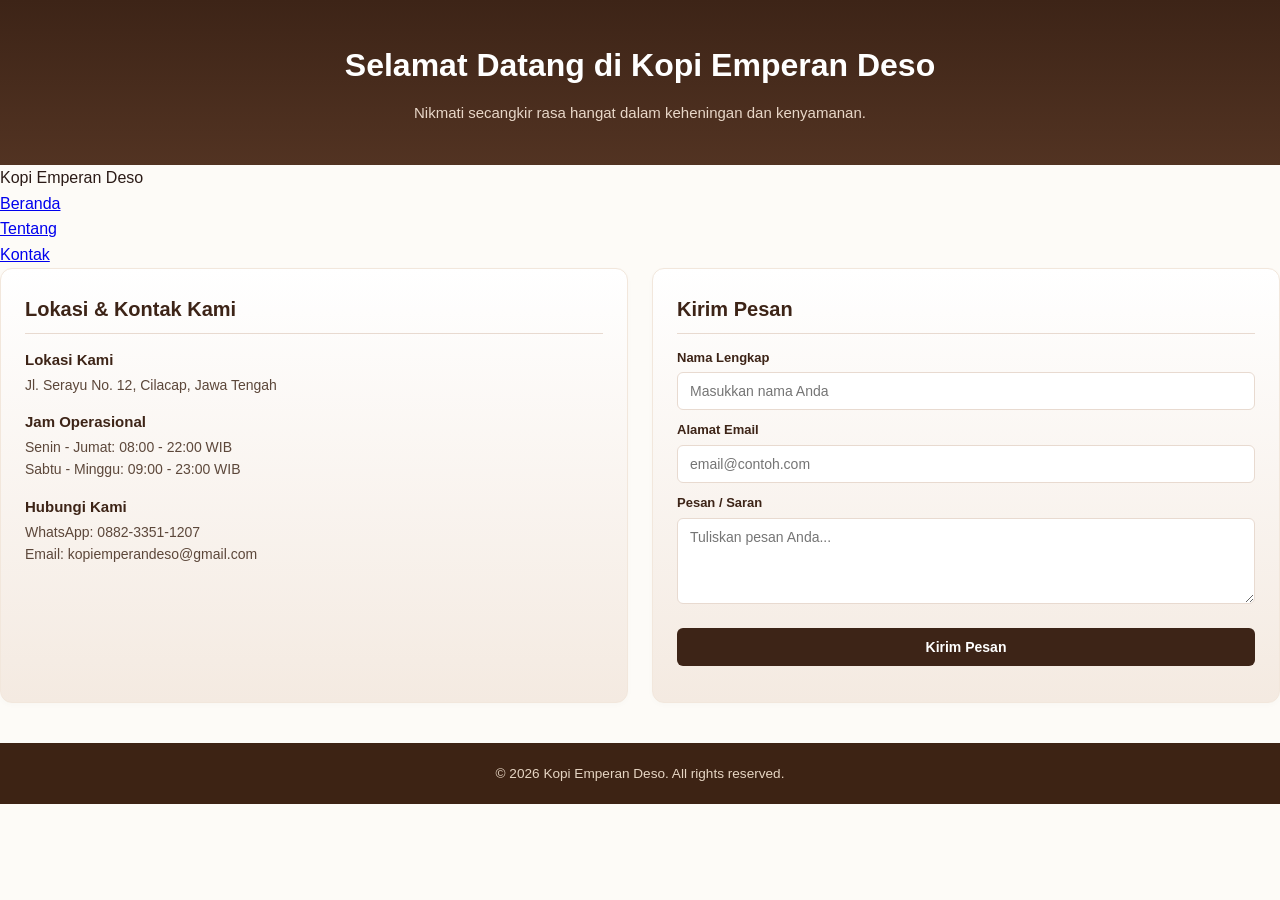
==== kontak.html @ 5b013492 "tambah halaman kontak" ====
<!DOCTYPE html>
<html lang="id">
<head>
  <meta charset="UTF-8" />
  <meta name="viewport" content="width=device-width, initial-scale=1.0" />
  <title>Kontak | Kopi Emperan Deso</title>
  <link rel="stylesheet" href="style.css" />
</head>
<body>
  
  <header class="hero-banner">
    <div class="hero-content">
      <h1>Selamat Datang di Kopi Emperan Deso</h1>
      <p>Nikmati secangkir rasa hangat dalam keheningan dan kenyamanan.</p>
    </div>
  </header>

  <nav class="navbar">
    <div class="logo">Kopi Emperan Deso</div>
    <ul class="menu">
      <li><a href="index.html">Beranda</a></li>
      <li><a href="tentang.html">Tentang</a></li>
      <li><a href="kontak.html" class="active">Kontak</a></li>
    </ul>
  </nav>

  <main>
    <div class="grid-card">
      <!-- Informasi Kontak -->
      <section class="card">
        <h3>Lokasi & Kontak Kami</h3>
        <div class="card-content">
          <div class="item-info">
            <strong>Lokasi Kami</strong>
            <p>Jl. Serayu No. 12, Cilacap, Jawa Tengah</p>
          </div>
          <div class="item-info">
            <strong>Jam Operasional</strong>
            <p>Senin - Jumat: 08:00 - 22:00 WIB<br>Sabtu - Minggu: 09:00 - 23:00 WIB</p>
          </div>
          <div class="item-info">
            <strong>Hubungi Kami</strong>
            <p>WhatsApp: 0882-3351-1207<br>Email: kopiemperandeso@gmail.com</p>
          </div>
        </div>
      </section>

      <section class="card form-kontak">
        <h3>Kirim Pesan</h3>
        <form id="form-pesan">
          <label for="nama">Nama Lengkap</label>
          <input type="text" id="nama" placeholder="Masukkan nama Anda" />

          <label for="email">Alamat Email</label>
          <input type="email" id="email" placeholder="email@contoh.com" />

          <label for="pesan">Pesan / Saran</label>
          <textarea id="pesan" rows="4" placeholder="Tuliskan pesan Anda..."></textarea>

          <button type="button" id="tombol-kirim">Kirim Pesan</button>
        </form>
        <p id="status-form"></p>
      </section>
    </div>
  </main>

  <footer>
    <p>&copy; 2026 Kopi Emperan Deso. All rights reserved.</p>
  </footer>

  <script src="js/script.js"></script>
</body>
</html>
---- style.css ----
/* Tentang Ocid Yang Bikin*/
:root {
    --bg-cream-light: #FDFBF7;
    --bg-cream-soft: #F4EAE1;
    --accent-cream: #E6D5C3;
    --text-dark: #2B1B17;
    --brown-coffee: #6F4E37;   
    --brown-deep: #3D2314;
}

* {
    margin: 0;
    padding: 0;
    box-sizing: border-box;
    font-family: 'Segoe UI', Tahoma, Geneva, Verdana, sans-serif;
}

body {
    background-color: var(--bg-cream-light);
    color: var(--text-dark);
    line-height: 1.6;
}

.hero {
    background: linear-gradient(135deg, var(--brown-deep), var(--brown-coffee));
    color: var(--bg-cream-light);
    padding: 60px 20px;
    text-align: center;
    border-bottom: 5px solid var(--bg-cream-soft);
}

.hero h1 {
    font-size: 2.5rem;
    margin-bottom: 10px;
    letter-spacing: 1px;
}

.hero p {
    font-size: 1.1rem;
    color: var(--accent-cream);
}

.container {
    max-width: 900px;
    margin: 40px auto;
    padding: 0 20px;
    display: flex;
    flex-direction: column;
    gap: 25px;
}

.card {
    background: linear-gradient(180deg, #FFFFFF, var(--bg-cream-soft));
    border: 1px solid var(--accent-cream);
    padding: 25px;
    border-radius: 12px;
    box-shadow: 0 4px 10px rgba(61, 35, 20, 0.05);
}

.card h2 {
    color: var(--brown-deep);
    margin-bottom: 15px;
    font-size: 1.5rem;
    border-bottom: 2px solid var(--accent-cream);
    padding-bottom: 8px;
}

.grid {
    display: grid;
    grid-template-columns: repeat(auto-fit, minmax(280px, 1fr));
    gap: 20px;
}

.info-list {
    list-style: none;
}

.info-list li {
    padding: 6px 0;
}

.highlight {
    margin-top: 10px;
    font-size: 0.9rem;
    color: var(--brown-coffee);
    font-weight: 600;
}

.menu-grid {
    display: grid;
    grid-template-columns: repeat(auto-fit, minmax(220px, 1fr));
    gap: 15px;
}

.menu-item {
    background-color: var(--bg-cream-light);
    padding: 15px;
    border-radius: 8px;
    border-left: 4px solid var(--brown-coffee);
}

.menu-item h3 {
    color: var(--brown-coffee);
    font-size: 1.1rem;
    margin-bottom: 5px;
}

.menu-item p {
    font-size: 0.9rem;
    color: #555;
}

footer {
    text-align: center;
    padding: 20px;
    background-color: var(--brown-deep);
    color: var(--accent-cream);
    font-size: 0.85rem;
    margin-top: 40px;
}

/* Laptop / PC (Lebar di atas 1024px) */
@media (min-width: 1025px) {
    .container {
        max-width: 1000px;
    }
    .hero h1 {
        font-size: 2.8rem;
    }
    .card {
        padding: 30px;
    }
}

/* Tablet (Lebar antara 601px - 1024px) */
@media (max-width: 1024px) {
    .hero {
        padding: 50px 20px;
    }
    .hero h1 {
        font-size: 2.2rem;
    }
    .container {
        margin: 30px auto;
        padding: 0 20px;
    }
    .grid,
    .menu-grid {
        grid-template-columns: repeat(2, 1fr);
        gap: 15px;
    }
}

/* Android / Smartphone (Lebar maksimal 600px) */
@media (max-width: 600px) {
    .hero {
        padding: 35px 15px;
    }
    .hero h1 {
        font-size: 1.6rem;
    }
    .hero p {
        font-size: 0.95rem;
    }
    .container {
        margin: 20px auto;
        padding: 0 12px;
        gap: 18px;
    }
    .card {
        padding: 16px;
    }
    .card h2 {
        font-size: 1.25rem;
    }
    .grid, 
    .menu-grid {
        grid-template-columns: 1fr;
        gap: 12px;
    }
    .menu-item {
        padding: 12px;
    }
    footer {
        padding: 15px 10px;
        font-size: 0.8rem;
    }
}

/* fitur kontak sherly*/
.hero-banner {
  background: linear-gradient(180deg, #3d2417 0%, #523322 100%);
  color: #ffffff;
  text-align: center;
  padding: 40px 20px;
}

.hero-content h1 {
  font-size: 32px;
  margin: 0 0 10px 0;
  font-weight: 700;
}

.hero-content p {
  font-size: 15px;
  color: #e8d7c8;
  margin: 0;
}

.grid-card {
  display: grid;
  grid-template-columns: repeat(auto-fit, minmax(320px, 1fr));
  gap: 24px;
}

.card {
  background-color: #fdf8f3;
  border: 1px solid #f2e7dc;
  border-radius: 12px;
  padding: 24px;
  box-shadow: 0 2px 6px rgba(0, 0, 0, 0.02);
}

.card h3 {
  font-size: 20px;
  color: #3d2417;
  margin-top: 0;
  margin-bottom: 14px;
  padding-bottom: 8px;
  border-bottom: 1px solid #e8dad0;
}

.item-info {
  margin-bottom: 14px;
}

.item-info strong {
  display: block;
  color: #3d2417;
  font-size: 15px;
  margin-bottom: 2px;
}

.item-info p {
  margin: 0;
  color: #5c473a;
  font-size: 14px;
}

/* Form Kontak */
.form-kontak label {
  display: block;
  font-weight: 600;
  font-size: 13px;
  color: #3d2417;
  margin-top: 10px;
  margin-bottom: 4px;
}

.form-kontak input,
.form-kontak textarea {
  width: 100%;
  padding: 10px 12px;
  border: 1px solid #e8dad0;
  border-radius: 6px;
  background-color: #ffffff;
  font-family: inherit;
  font-size: 14px;
  color: #3d2417;
  box-sizing: border-box;
}

.form-kontak input:focus,
.form-kontak textarea:focus {
  outline: none;
  border-color: #3d2417;
}

#tombol-kirim {
  margin-top: 16px;
  width: 100%;
  padding: 11px;
  background-color: #3d2417;
  color: #ffffff;
  border: none;
  border-radius: 6px;
  font-size: 14px;
  font-weight: 600;
  cursor: pointer;
  transition: background-color 0.2s ease;
}

#tombol-kirim:hover {
  background-color: #523322;
}

#status-form {
  margin-top: 12px;
  font-size: 13px;
  font-weight: 600;
  text-align: center;
}
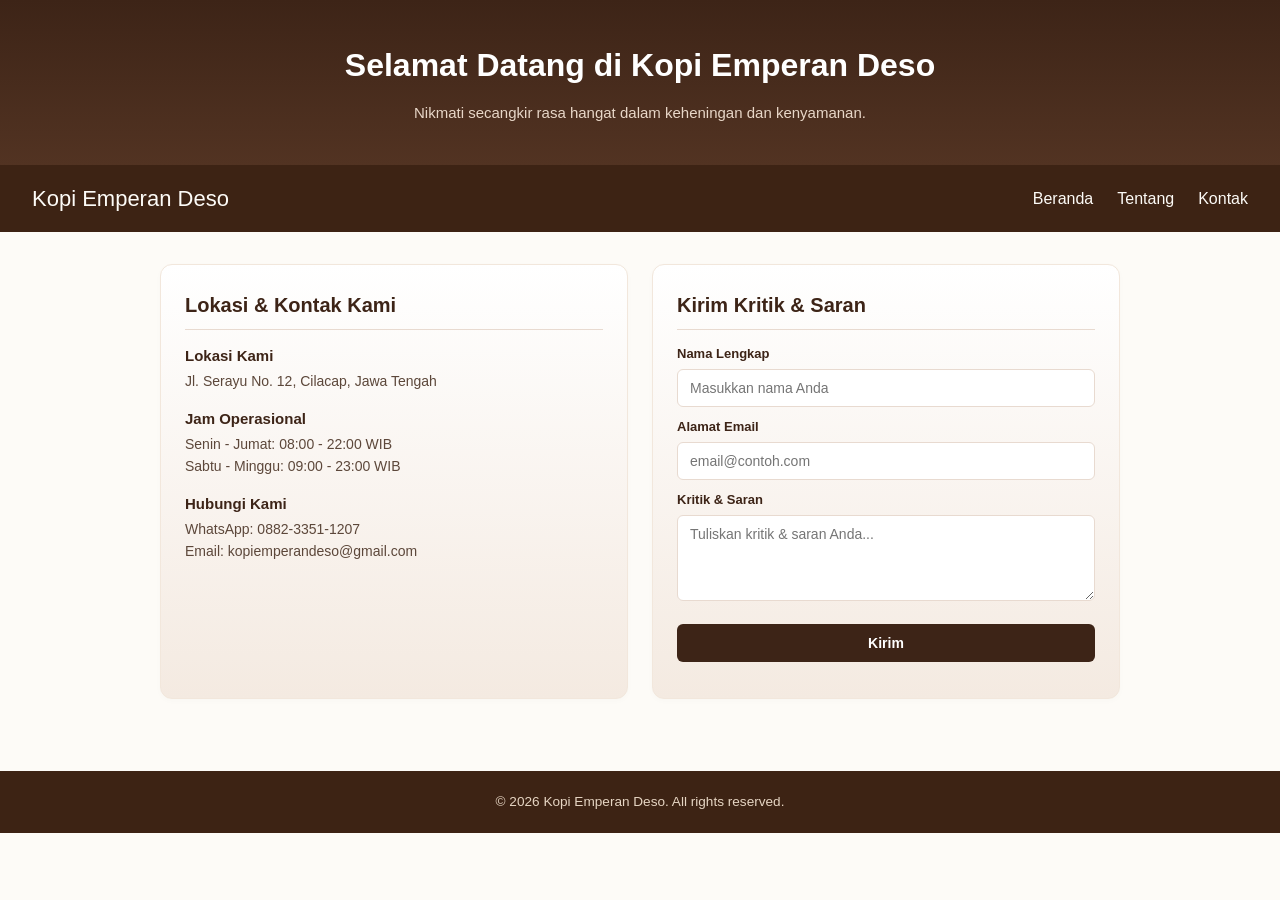
==== commit a387a69c: "first commit" ====
--- a/kontak.html
+++ b/kontak.html
@@ -26,7 +26,6 @@
 
   <main>
     <div class="grid-card">
-      <!-- Informasi Kontak -->
       <section class="card">
         <h3>Lokasi & Kontak Kami</h3>
         <div class="card-content">
@@ -46,7 +45,7 @@
       </section>
 
       <section class="card form-kontak">
-        <h3>Kirim Pesan</h3>
+        <h3>Kirim Kritik & Saran</h3>
         <form id="form-pesan">
           <label for="nama">Nama Lengkap</label>
           <input type="text" id="nama" placeholder="Masukkan nama Anda" />
@@ -54,10 +53,10 @@
           <label for="email">Alamat Email</label>
           <input type="email" id="email" placeholder="email@contoh.com" />
 
-          <label for="pesan">Pesan / Saran</label>
-          <textarea id="pesan" rows="4" placeholder="Tuliskan pesan Anda..."></textarea>
+          <label for="pesan">Kritik & Saran</label>
+          <textarea id="pesan" rows="4" placeholder="Tuliskan kritik & saran Anda..."></textarea>
 
-          <button type="button" id="tombol-kirim">Kirim Pesan</button>
+          <button type="button" id="tombol-kirim">Kirim</button>
         </form>
         <p id="status-form"></p>
       </section>
--- a/style.css
+++ b/style.css
@@ -1,3 +1,165 @@
+/* Beranda */
+:root {
+  --bg-cream-light: #FDFBF7;
+  --bg-cream-soft: #F4EAE1;
+  --accent-cream: #E6D5C3;
+  --text-dark: #2B1B17;
+  --brown-coffee: #6F4E37;
+  --brown-deep: #3D2314;
+}
+
+* {
+  margin: 0;
+  padding: 0;
+  box-sizing: border-box;
+  font-family: "Segoe UI", Tahoma, Geneva, Verdana, sans-serif;
+}
+
+html { scroll-behavior: smooth; }
+[id] { scroll-margin-top: 90px; }
+
+body {
+  background-color: var(--bg-cream-light);
+  color: var(--text-dark);
+  line-height: 1.6;
+}
+
+:focus-visible { outline: 3px solid var(--brown-coffee); outline-offset: 3px; }
+
+/* ===== BAGIAN UMUM (Ketua): navbar dan footer ===== */
+.navbar {
+  position: sticky;
+  top: 0;
+  z-index: 10;
+  display: flex;
+  justify-content: space-between;
+  align-items: center;
+  flex-wrap: wrap;
+  gap: 12px;
+  padding: 16px 32px;
+  background-color: var(--brown-deep);
+  color: var(--bg-cream-light);
+}
+.logo { font-size: 22px; }
+.menu { display: flex; gap: 24px; list-style: none; }
+.menu a {
+  color: var(--bg-cream-light);
+  text-decoration: none;
+  padding-bottom: 2px;
+  border-bottom: 2px solid transparent;
+}
+.menu a:hover { border-bottom-color: var(--accent-cream); }
+
+main { max-width: 1000px; margin: 0 auto; padding: 32px 20px; }
+main h2 { margin-bottom: 12px; color: var(--brown-deep); }
+
+footer {
+  text-align: center;
+  padding: 20px;
+  background-color: var(--brown-deep);
+  color: var(--accent-cream);
+  font-size: 0.85rem;
+  margin-top: 40px;
+}
+
+@media (max-width: 600px) {
+  .navbar { flex-direction: column; }
+  .menu { gap: 14px; }
+}
+
+/* ===== BAGIAN MAHASISWA 2 (Beranda) ===== */
+/* ===== BAGIAN MAHASISWA 3 (Tentang): komponen halaman, juga dipakai Beranda ===== */
+.hero {
+  background: linear-gradient(135deg, var(--brown-deep), var(--brown-coffee));
+  color: var(--bg-cream-light);
+  padding: 60px 20px;
+  text-align: center;
+  border-bottom: 5px solid var(--bg-cream-soft);
+}
+.hero h1 { font-size: 2.5rem; margin-bottom: 10px; letter-spacing: 1px; }
+.hero p { font-size: 1.1rem; color: var(--accent-cream); }
+
+.container {
+  max-width: 900px;
+  margin: 40px auto;
+  padding: 0 20px;
+  display: flex;
+  flex-direction: column;
+  gap: 25px;
+}
+
+.card {
+  background: linear-gradient(180deg, #FFFFFF, var(--bg-cream-soft));
+  border: 1px solid var(--accent-cream);
+  padding: 25px;
+  border-radius: 12px;
+  box-shadow: 0 4px 10px rgba(61, 35, 20, 0.05);
+}
+.card h2 {
+  color: var(--brown-deep);
+  margin-bottom: 15px;
+  font-size: 1.5rem;
+  border-bottom: 2px solid var(--accent-cream);
+  padding-bottom: 8px;
+}
+
+.grid {
+  display: grid;
+  grid-template-columns: repeat(auto-fit, minmax(280px, 1fr));
+  gap: 20px;
+}
+
+.info-list { list-style: none; }
+.info-list li { padding: 6px 0; }
+
+.highlight {
+  margin-top: 10px;
+  font-size: 0.9rem;
+  color: var(--brown-coffee);
+  font-weight: 600;
+}
+
+.menu-grid {
+  display: grid;
+  grid-template-columns: repeat(auto-fit, minmax(220px, 1fr));
+  gap: 15px;
+}
+.menu-item {
+  background-color: var(--bg-cream-light);
+  padding: 15px;
+  border-radius: 8px;
+  border-left: 4px solid var(--brown-coffee);
+}
+.menu-item h3 { color: var(--brown-coffee); font-size: 1.1rem; margin-bottom: 5px; }
+.menu-item p { font-size: 0.9rem; color: #555; }
+
+/* Laptop / PC (di atas 1024px) */
+@media (min-width: 1025px) {
+  .container { max-width: 1000px; }
+  .hero h1 { font-size: 2.8rem; }
+  .card { padding: 30px; }
+}
+
+/* Tablet (maksimal 1024px) */
+@media (max-width: 1024px) {
+  .hero { padding: 50px 20px; }
+  .hero h1 { font-size: 2.2rem; }
+  .container { margin: 30px auto; padding: 0 20px; }
+  .grid, .menu-grid { grid-template-columns: repeat(2, 1fr); gap: 15px; }
+}
+
+/* Smartphone (maksimal 600px) */
+@media (max-width: 600px) {
+  .hero { padding: 35px 15px; }
+  .hero h1 { font-size: 1.6rem; }
+  .hero p { font-size: 0.95rem; }
+  .container { margin: 20px auto; padding: 0 12px; gap: 18px; }
+  .card { padding: 16px; }
+  .card h2 { font-size: 1.25rem; }
+  .grid, .menu-grid { grid-template-columns: 1fr; gap: 12px; }
+  .menu-item { padding: 12px; }
+  footer { padding: 15px 10px; font-size: 0.8rem; }
+}
 /* Tentang Ocid Yang Bikin*/
 :root {
     --bg-cream-light: #FDFBF7;
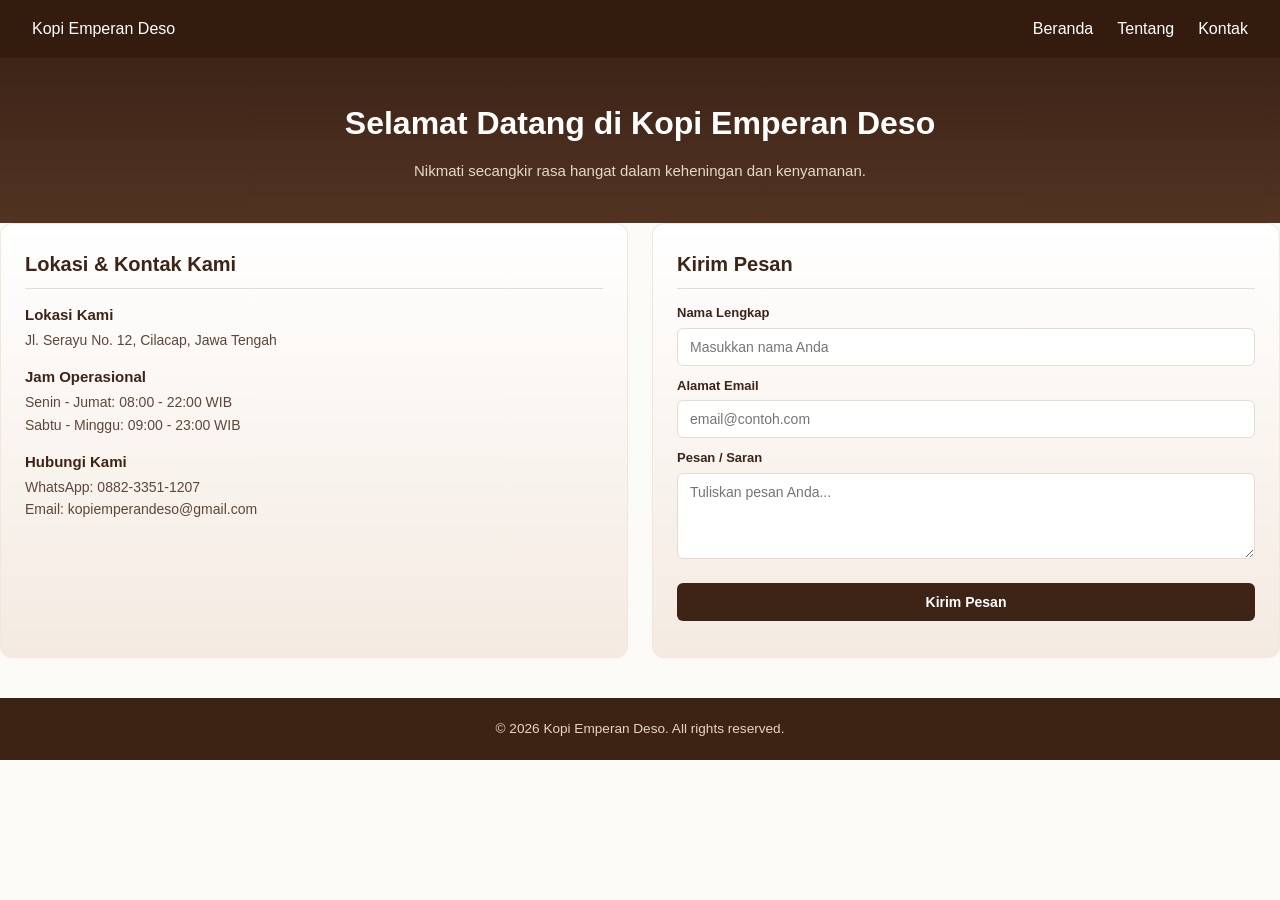
==== commit c64dd1f0: "Penyesuaian 2 ocid" ====
--- a/kontak.html
+++ b/kontak.html
@@ -7,6 +7,16 @@
   <link rel="stylesheet" href="style.css" />
 </head>
 <body>
+  <header class="navbar">
+    <div class="logo">Kopi Emperan Deso</div>
+    <nav>
+      <ul class="menu">
+        <a href="index.html">Beranda </a>
+        <a href="tentang.html">Tentang </a>
+        <a href="kontak.html" class="active">Kontak</a>
+      </ul>
+    </nav>
+  </header>
   
   <header class="hero-banner">
     <div class="hero-content">
@@ -15,17 +25,10 @@
     </div>
   </header>
 
-  <nav class="navbar">
-    <div class="logo">Kopi Emperan Deso</div>
-    <ul class="menu">
-      <li><a href="index.html">Beranda</a></li>
-      <li><a href="tentang.html">Tentang</a></li>
-      <li><a href="kontak.html" class="active">Kontak</a></li>
-    </ul>
-  </nav>
 
   <main>
     <div class="grid-card">
+      <!-- Informasi Kontak -->
       <section class="card">
         <h3>Lokasi & Kontak Kami</h3>
         <div class="card-content">
@@ -45,7 +48,7 @@
       </section>
 
       <section class="card form-kontak">
-        <h3>Kirim Kritik & Saran</h3>
+        <h3>Kirim Pesan</h3>
         <form id="form-pesan">
           <label for="nama">Nama Lengkap</label>
           <input type="text" id="nama" placeholder="Masukkan nama Anda" />
@@ -53,10 +56,10 @@
           <label for="email">Alamat Email</label>
           <input type="email" id="email" placeholder="email@contoh.com" />
 
-          <label for="pesan">Kritik & Saran</label>
-          <textarea id="pesan" rows="4" placeholder="Tuliskan kritik & saran Anda..."></textarea>
+          <label for="pesan">Pesan / Saran</label>
+          <textarea id="pesan" rows="4" placeholder="Tuliskan pesan Anda..."></textarea>
 
-          <button type="button" id="tombol-kirim">Kirim</button>
+          <button type="button" id="tombol-kirim">Kirim Pesan</button>
         </form>
         <p id="status-form"></p>
       </section>
--- a/style.css
+++ b/style.css
@@ -1,165 +1,3 @@
-/* Beranda */
-:root {
-  --bg-cream-light: #FDFBF7;
-  --bg-cream-soft: #F4EAE1;
-  --accent-cream: #E6D5C3;
-  --text-dark: #2B1B17;
-  --brown-coffee: #6F4E37;
-  --brown-deep: #3D2314;
-}
-
-* {
-  margin: 0;
-  padding: 0;
-  box-sizing: border-box;
-  font-family: "Segoe UI", Tahoma, Geneva, Verdana, sans-serif;
-}
-
-html { scroll-behavior: smooth; }
-[id] { scroll-margin-top: 90px; }
-
-body {
-  background-color: var(--bg-cream-light);
-  color: var(--text-dark);
-  line-height: 1.6;
-}
-
-:focus-visible { outline: 3px solid var(--brown-coffee); outline-offset: 3px; }
-
-/* ===== BAGIAN UMUM (Ketua): navbar dan footer ===== */
-.navbar {
-  position: sticky;
-  top: 0;
-  z-index: 10;
-  display: flex;
-  justify-content: space-between;
-  align-items: center;
-  flex-wrap: wrap;
-  gap: 12px;
-  padding: 16px 32px;
-  background-color: var(--brown-deep);
-  color: var(--bg-cream-light);
-}
-.logo { font-size: 22px; }
-.menu { display: flex; gap: 24px; list-style: none; }
-.menu a {
-  color: var(--bg-cream-light);
-  text-decoration: none;
-  padding-bottom: 2px;
-  border-bottom: 2px solid transparent;
-}
-.menu a:hover { border-bottom-color: var(--accent-cream); }
-
-main { max-width: 1000px; margin: 0 auto; padding: 32px 20px; }
-main h2 { margin-bottom: 12px; color: var(--brown-deep); }
-
-footer {
-  text-align: center;
-  padding: 20px;
-  background-color: var(--brown-deep);
-  color: var(--accent-cream);
-  font-size: 0.85rem;
-  margin-top: 40px;
-}
-
-@media (max-width: 600px) {
-  .navbar { flex-direction: column; }
-  .menu { gap: 14px; }
-}
-
-/* ===== BAGIAN MAHASISWA 2 (Beranda) ===== */
-/* ===== BAGIAN MAHASISWA 3 (Tentang): komponen halaman, juga dipakai Beranda ===== */
-.hero {
-  background: linear-gradient(135deg, var(--brown-deep), var(--brown-coffee));
-  color: var(--bg-cream-light);
-  padding: 60px 20px;
-  text-align: center;
-  border-bottom: 5px solid var(--bg-cream-soft);
-}
-.hero h1 { font-size: 2.5rem; margin-bottom: 10px; letter-spacing: 1px; }
-.hero p { font-size: 1.1rem; color: var(--accent-cream); }
-
-.container {
-  max-width: 900px;
-  margin: 40px auto;
-  padding: 0 20px;
-  display: flex;
-  flex-direction: column;
-  gap: 25px;
-}
-
-.card {
-  background: linear-gradient(180deg, #FFFFFF, var(--bg-cream-soft));
-  border: 1px solid var(--accent-cream);
-  padding: 25px;
-  border-radius: 12px;
-  box-shadow: 0 4px 10px rgba(61, 35, 20, 0.05);
-}
-.card h2 {
-  color: var(--brown-deep);
-  margin-bottom: 15px;
-  font-size: 1.5rem;
-  border-bottom: 2px solid var(--accent-cream);
-  padding-bottom: 8px;
-}
-
-.grid {
-  display: grid;
-  grid-template-columns: repeat(auto-fit, minmax(280px, 1fr));
-  gap: 20px;
-}
-
-.info-list { list-style: none; }
-.info-list li { padding: 6px 0; }
-
-.highlight {
-  margin-top: 10px;
-  font-size: 0.9rem;
-  color: var(--brown-coffee);
-  font-weight: 600;
-}
-
-.menu-grid {
-  display: grid;
-  grid-template-columns: repeat(auto-fit, minmax(220px, 1fr));
-  gap: 15px;
-}
-.menu-item {
-  background-color: var(--bg-cream-light);
-  padding: 15px;
-  border-radius: 8px;
-  border-left: 4px solid var(--brown-coffee);
-}
-.menu-item h3 { color: var(--brown-coffee); font-size: 1.1rem; margin-bottom: 5px; }
-.menu-item p { font-size: 0.9rem; color: #555; }
-
-/* Laptop / PC (di atas 1024px) */
-@media (min-width: 1025px) {
-  .container { max-width: 1000px; }
-  .hero h1 { font-size: 2.8rem; }
-  .card { padding: 30px; }
-}
-
-/* Tablet (maksimal 1024px) */
-@media (max-width: 1024px) {
-  .hero { padding: 50px 20px; }
-  .hero h1 { font-size: 2.2rem; }
-  .container { margin: 30px auto; padding: 0 20px; }
-  .grid, .menu-grid { grid-template-columns: repeat(2, 1fr); gap: 15px; }
-}
-
-/* Smartphone (maksimal 600px) */
-@media (max-width: 600px) {
-  .hero { padding: 35px 15px; }
-  .hero h1 { font-size: 1.6rem; }
-  .hero p { font-size: 0.95rem; }
-  .container { margin: 20px auto; padding: 0 12px; gap: 18px; }
-  .card { padding: 16px; }
-  .card h2 { font-size: 1.25rem; }
-  .grid, .menu-grid { grid-template-columns: 1fr; gap: 12px; }
-  .menu-item { padding: 12px; }
-  footer { padding: 15px 10px; font-size: 0.8rem; }
-}
 /* Tentang Ocid Yang Bikin*/
 :root {
     --bg-cream-light: #FDFBF7;
@@ -368,6 +206,27 @@
   color: #e8d7c8;
   margin: 0;
 }
+
+.navbar {
+    display: flex;
+    justify-content: space-between;
+    align-items: center;
+    padding: 16px 32px;
+    background-color: #331b0e;
+    color: #ffffff;
+}
+
+.menu {
+    display: flex;
+    gap: 24px;
+    list-style: none;
+}
+
+.menu a {
+    color: #ffffff;
+    text-decoration: none;
+}
+
 
 .grid-card {
   display: grid;
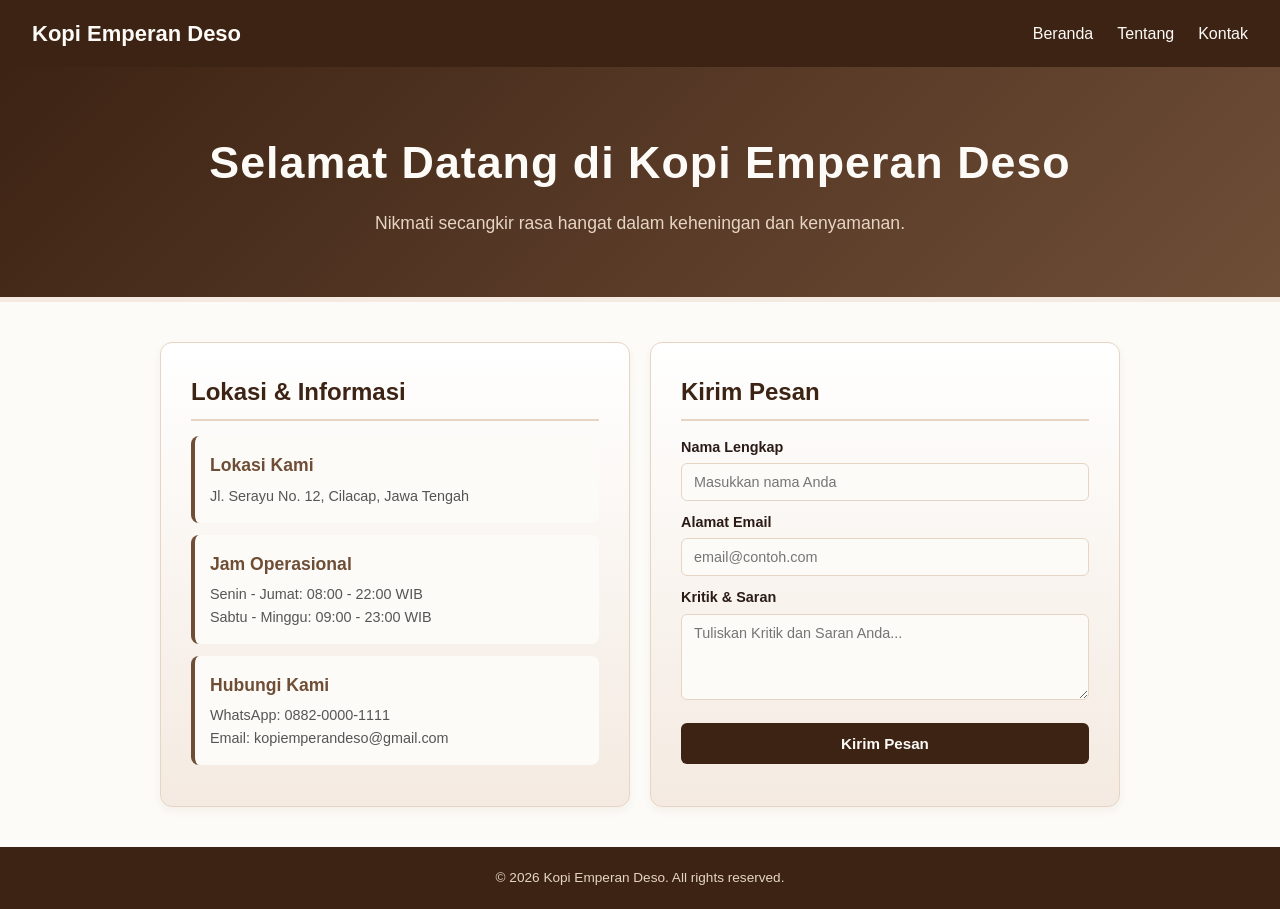
==== commit 7f03f89f: "ubah kontak & style -sherly" ====
--- a/kontak.html
+++ b/kontak.html
@@ -8,56 +8,52 @@
 </head>
 <body>
   <header class="navbar">
-    <div class="logo">Kopi Emperan Deso</div>
+    <h1 class="logo">Kopi Emperan Deso</h1>
     <nav>
       <ul class="menu">
-        <a href="index.html">Beranda </a>
-        <a href="tentang.html">Tentang </a>
-        <a href="kontak.html" class="active">Kontak</a>
+        <li><a href="index.html">Beranda</a></li>
+        <li><a href="tentang.html">Tentang</a></li>
+        <li><a href="kontak.html" class="active">Kontak</a></li>
       </ul>
     </nav>
   </header>
-  
-  <header class="hero-banner">
-    <div class="hero-content">
-      <h1>Selamat Datang di Kopi Emperan Deso</h1>
-      <p>Nikmati secangkir rasa hangat dalam keheningan dan kenyamanan.</p>
-    </div>
-  </header>
 
+  <section class="hero">
+    <h1>Selamat Datang di Kopi Emperan Deso</h1>
+    <p>Nikmati secangkir rasa hangat dalam keheningan dan kenyamanan.</p>
+  </section>
 
-  <main>
-    <div class="grid-card">
-      <!-- Informasi Kontak -->
+  <main class="container">
+    <div class="grid">
       <section class="card">
-        <h3>Lokasi & Kontak Kami</h3>
-        <div class="card-content">
-          <div class="item-info">
-            <strong>Lokasi Kami</strong>
+        <h2>Lokasi & Informasi</h2>
+        <div class="info-list">
+          <div class="menu-item" style="margin-bottom: 12px;">
+            <h3>Lokasi Kami</h3>
             <p>Jl. Serayu No. 12, Cilacap, Jawa Tengah</p>
           </div>
-          <div class="item-info">
-            <strong>Jam Operasional</strong>
+          <div class="menu-item" style="margin-bottom: 12px;">
+            <h3>Jam Operasional</h3>
             <p>Senin - Jumat: 08:00 - 22:00 WIB<br>Sabtu - Minggu: 09:00 - 23:00 WIB</p>
           </div>
-          <div class="item-info">
-            <strong>Hubungi Kami</strong>
-            <p>WhatsApp: 0882-3351-1207<br>Email: kopiemperandeso@gmail.com</p>
+          <div class="menu-item">
+            <h3>Hubungi Kami</h3>
+            <p>WhatsApp: 0882-0000-1111<br>Email: kopiemperandeso@gmail.com</p>
           </div>
         </div>
       </section>
 
-      <section class="card form-kontak">
-        <h3>Kirim Pesan</h3>
-        <form id="form-pesan">
+      <section class="card">
+        <h2>Kirim Pesan</h2>
+        <form id="form-pesan" class="form-kontak">
           <label for="nama">Nama Lengkap</label>
           <input type="text" id="nama" placeholder="Masukkan nama Anda" />
 
           <label for="email">Alamat Email</label>
           <input type="email" id="email" placeholder="email@contoh.com" />
 
-          <label for="pesan">Pesan / Saran</label>
-          <textarea id="pesan" rows="4" placeholder="Tuliskan pesan Anda..."></textarea>
+          <label for="pesan">Kritik & Saran</label>
+          <textarea id="pesan" rows="4" placeholder="Tuliskan Kritik dan Saran Anda..."></textarea>
 
           <button type="button" id="tombol-kirim">Kirim Pesan</button>
         </form>
--- a/style.css
+++ b/style.css
@@ -1,3 +1,165 @@
+/* Beranda */
+:root {
+  --bg-cream-light: #FDFBF7;
+  --bg-cream-soft: #F4EAE1;
+  --accent-cream: #E6D5C3;
+  --text-dark: #2B1B17;
+  --brown-coffee: #6F4E37;
+  --brown-deep: #3D2314;
+}
+
+* {
+  margin: 0;
+  padding: 0;
+  box-sizing: border-box;
+  font-family: "Segoe UI", Tahoma, Geneva, Verdana, sans-serif;
+}
+
+html { scroll-behavior: smooth; }
+[id] { scroll-margin-top: 90px; }
+
+body {
+  background-color: var(--bg-cream-light);
+  color: var(--text-dark);
+  line-height: 1.6;
+}
+
+:focus-visible { outline: 3px solid var(--brown-coffee); outline-offset: 3px; }
+
+/* ===== BAGIAN UMUM (Ketua): navbar dan footer ===== */
+.navbar {
+  position: sticky;
+  top: 0;
+  z-index: 10;
+  display: flex;
+  justify-content: space-between;
+  align-items: center;
+  flex-wrap: wrap;
+  gap: 12px;
+  padding: 16px 32px;
+  background-color: var(--brown-deep);
+  color: var(--bg-cream-light);
+}
+.logo { font-size: 22px; }
+.menu { display: flex; gap: 24px; list-style: none; }
+.menu a {
+  color: var(--bg-cream-light);
+  text-decoration: none;
+  padding-bottom: 2px;
+  border-bottom: 2px solid transparent;
+}
+.menu a:hover { border-bottom-color: var(--accent-cream); }
+
+main { max-width: 1000px; margin: 0 auto; padding: 32px 20px; }
+main h2 { margin-bottom: 12px; color: var(--brown-deep); }
+
+footer {
+  text-align: center;
+  padding: 20px;
+  background-color: var(--brown-deep);
+  color: var(--accent-cream);
+  font-size: 0.85rem;
+  margin-top: 40px;
+}
+
+@media (max-width: 600px) {
+  .navbar { flex-direction: column; }
+  .menu { gap: 14px; }
+}
+
+/* ===== BAGIAN MAHASISWA 2 (Beranda) ===== */
+/* ===== BAGIAN MAHASISWA 3 (Tentang): komponen halaman, juga dipakai Beranda ===== */
+.hero {
+  background: linear-gradient(135deg, var(--brown-deep), var(--brown-coffee));
+  color: var(--bg-cream-light);
+  padding: 60px 20px;
+  text-align: center;
+  border-bottom: 5px solid var(--bg-cream-soft);
+}
+.hero h1 { font-size: 2.5rem; margin-bottom: 10px; letter-spacing: 1px; }
+.hero p { font-size: 1.1rem; color: var(--accent-cream); }
+
+.container {
+  max-width: 900px;
+  margin: 40px auto;
+  padding: 0 20px;
+  display: flex;
+  flex-direction: column;
+  gap: 25px;
+}
+
+.card {
+  background: linear-gradient(180deg, #FFFFFF, var(--bg-cream-soft));
+  border: 1px solid var(--accent-cream);
+  padding: 25px;
+  border-radius: 12px;
+  box-shadow: 0 4px 10px rgba(61, 35, 20, 0.05);
+}
+.card h2 {
+  color: var(--brown-deep);
+  margin-bottom: 15px;
+  font-size: 1.5rem;
+  border-bottom: 2px solid var(--accent-cream);
+  padding-bottom: 8px;
+}
+
+.grid {
+  display: grid;
+  grid-template-columns: repeat(auto-fit, minmax(280px, 1fr));
+  gap: 20px;
+}
+
+.info-list { list-style: none; }
+.info-list li { padding: 6px 0; }
+
+.highlight {
+  margin-top: 10px;
+  font-size: 0.9rem;
+  color: var(--brown-coffee);
+  font-weight: 600;
+}
+
+.menu-grid {
+  display: grid;
+  grid-template-columns: repeat(auto-fit, minmax(220px, 1fr));
+  gap: 15px;
+}
+.menu-item {
+  background-color: var(--bg-cream-light);
+  padding: 15px;
+  border-radius: 8px;
+  border-left: 4px solid var(--brown-coffee);
+}
+.menu-item h3 { color: var(--brown-coffee); font-size: 1.1rem; margin-bottom: 5px; }
+.menu-item p { font-size: 0.9rem; color: #555; }
+
+/* Laptop / PC (di atas 1024px) */
+@media (min-width: 1025px) {
+  .container { max-width: 1000px; }
+  .hero h1 { font-size: 2.8rem; }
+  .card { padding: 30px; }
+}
+
+/* Tablet (maksimal 1024px) */
+@media (max-width: 1024px) {
+  .hero { padding: 50px 20px; }
+  .hero h1 { font-size: 2.2rem; }
+  .container { margin: 30px auto; padding: 0 20px; }
+  .grid, .menu-grid { grid-template-columns: repeat(2, 1fr); gap: 15px; }
+}
+
+/* Smartphone (maksimal 600px) */
+@media (max-width: 600px) {
+  .hero { padding: 35px 15px; }
+  .hero h1 { font-size: 1.6rem; }
+  .hero p { font-size: 0.95rem; }
+  .container { margin: 20px auto; padding: 0 12px; gap: 18px; }
+  .card { padding: 16px; }
+  .card h2 { font-size: 1.25rem; }
+  .grid, .menu-grid { grid-template-columns: 1fr; gap: 12px; }
+  .menu-item { padding: 12px; }
+  footer { padding: 15px 10px; font-size: 0.8rem; }
+}
 /* Tentang Ocid Yang Bikin*/
 :root {
     --bg-cream-light: #FDFBF7;
@@ -188,92 +350,12 @@
 }
 
 /* fitur kontak sherly*/
-.hero-banner {
-  background: linear-gradient(180deg, #3d2417 0%, #523322 100%);
-  color: #ffffff;
-  text-align: center;
-  padding: 40px 20px;
-}
-
-.hero-content h1 {
-  font-size: 32px;
-  margin: 0 0 10px 0;
-  font-weight: 700;
-}
-
-.hero-content p {
-  font-size: 15px;
-  color: #e8d7c8;
-  margin: 0;
-}
-
-.navbar {
-    display: flex;
-    justify-content: space-between;
-    align-items: center;
-    padding: 16px 32px;
-    background-color: #331b0e;
-    color: #ffffff;
-}
-
-.menu {
-    display: flex;
-    gap: 24px;
-    list-style: none;
-}
-
-.menu a {
-    color: #ffffff;
-    text-decoration: none;
-}
-
-
-.grid-card {
-  display: grid;
-  grid-template-columns: repeat(auto-fit, minmax(320px, 1fr));
-  gap: 24px;
-}
-
-.card {
-  background-color: #fdf8f3;
-  border: 1px solid #f2e7dc;
-  border-radius: 12px;
-  padding: 24px;
-  box-shadow: 0 2px 6px rgba(0, 0, 0, 0.02);
-}
-
-.card h3 {
-  font-size: 20px;
-  color: #3d2417;
-  margin-top: 0;
-  margin-bottom: 14px;
-  padding-bottom: 8px;
-  border-bottom: 1px solid #e8dad0;
-}
-
-.item-info {
-  margin-bottom: 14px;
-}
-
-.item-info strong {
-  display: block;
-  color: #3d2417;
-  font-size: 15px;
-  margin-bottom: 2px;
-}
-
-.item-info p {
-  margin: 0;
-  color: #5c473a;
-  font-size: 14px;
-}
-
-/* Form Kontak */
+/* ===== BAGIAN MAHASISWA 4 (Kontak) ===== */
 .form-kontak label {
   display: block;
   font-weight: 600;
-  font-size: 13px;
-  color: #3d2417;
+  font-size: 0.9rem;
+  color: var(--text-dark);
   margin-top: 10px;
   margin-bottom: 4px;
 }
@@ -282,42 +364,42 @@
 .form-kontak textarea {
   width: 100%;
   padding: 10px 12px;
-  border: 1px solid #e8dad0;
+  border: 1px solid var(--accent-cream);
   border-radius: 6px;
-  background-color: #ffffff;
+  background-color: var(--bg-cream-light);
   font-family: inherit;
-  font-size: 14px;
-  color: #3d2417;
+  font-size: 0.9rem;
+  color: var(--text-dark);
   box-sizing: border-box;
 }
 
 .form-kontak input:focus,
 .form-kontak textarea:focus {
   outline: none;
-  border-color: #3d2417;
+  border-color: var(--brown-coffee);
 }
 
 #tombol-kirim {
   margin-top: 16px;
   width: 100%;
-  padding: 11px;
-  background-color: #3d2417;
-  color: #ffffff;
+  padding: 12px;
+  background-color: var(--brown-deep);
+  color: var(--bg-cream-light);
   border: none;
   border-radius: 6px;
-  font-size: 14px;
+  font-size: 0.95rem;
   font-weight: 600;
   cursor: pointer;
   transition: background-color 0.2s ease;
 }
 
 #tombol-kirim:hover {
-  background-color: #523322;
+  background-color: var(--brown-coffee);
 }
 
 #status-form {
   margin-top: 12px;
-  font-size: 13px;
+  font-size: 0.85rem;
   font-weight: 600;
   text-align: center;
 }
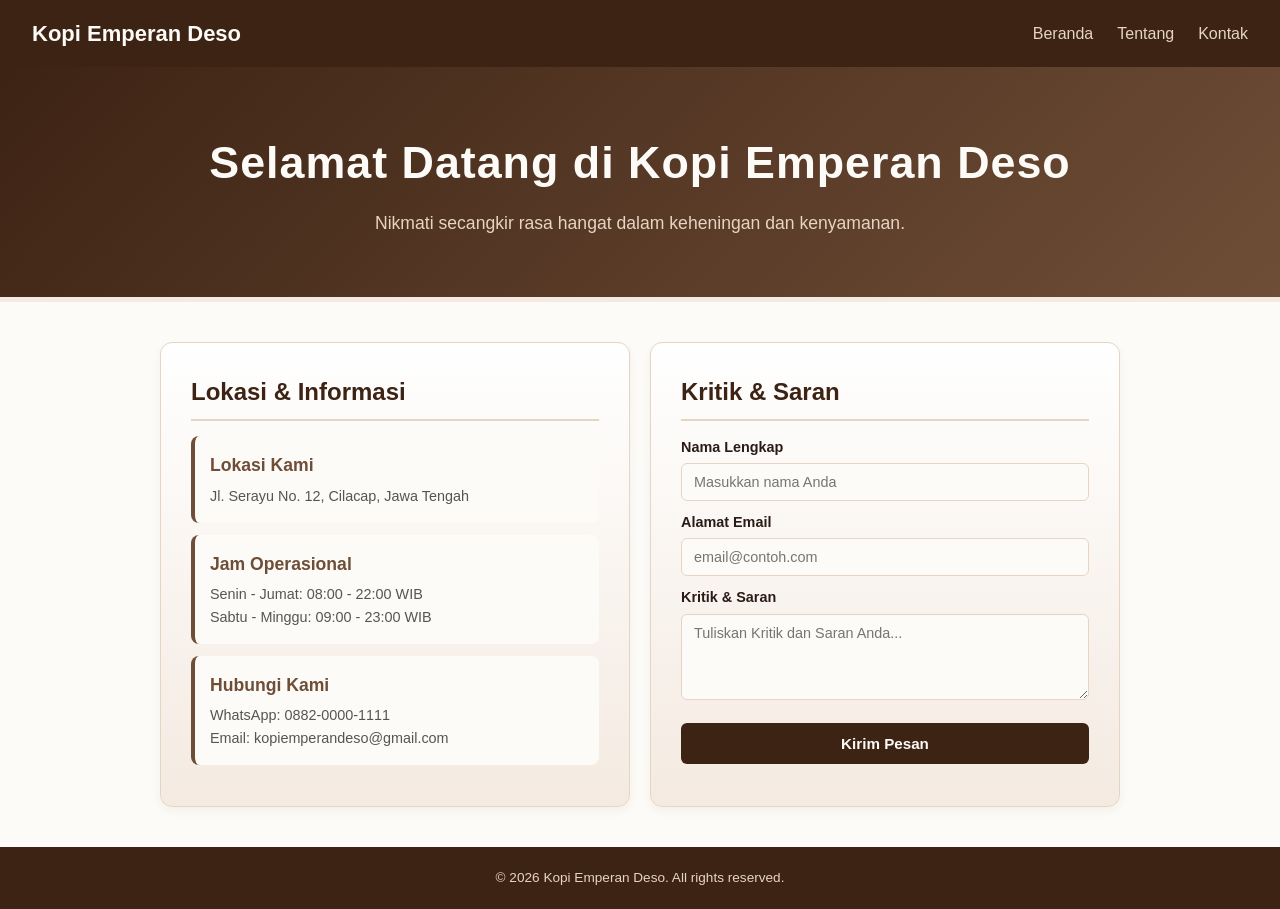
==== commit 121a3712: "ubah kritik" ====
--- a/kontak.html
+++ b/kontak.html
@@ -44,7 +44,7 @@
       </section>
 
       <section class="card">
-        <h2>Kirim Pesan</h2>
+        <h2>Kritik & Saran</h2>
         <form id="form-pesan" class="form-kontak">
           <label for="nama">Nama Lengkap</label>
           <input type="text" id="nama" placeholder="Masukkan nama Anda" />
--- a/style.css
+++ b/style.css
@@ -1,173 +1,21 @@
-/* Beranda */
-:root {
-  --bg-cream-light: #FDFBF7;
-  --bg-cream-soft: #F4EAE1;
-  --accent-cream: #E6D5C3;
-  --text-dark: #2B1B17;
-  --brown-coffee: #6F4E37;
-  --brown-deep: #3D2314;
-}
-
-* {
-  margin: 0;
-  padding: 0;
-  box-sizing: border-box;
-  font-family: "Segoe UI", Tahoma, Geneva, Verdana, sans-serif;
-}
-
-html { scroll-behavior: smooth; }
-[id] { scroll-margin-top: 90px; }
-
-body {
-  background-color: var(--bg-cream-light);
-  color: var(--text-dark);
-  line-height: 1.6;
-}
-
-:focus-visible { outline: 3px solid var(--brown-coffee); outline-offset: 3px; }
-
-/* ===== BAGIAN UMUM (Ketua): navbar dan footer ===== */
-.navbar {
-  position: sticky;
-  top: 0;
-  z-index: 10;
-  display: flex;
-  justify-content: space-between;
-  align-items: center;
-  flex-wrap: wrap;
-  gap: 12px;
-  padding: 16px 32px;
-  background-color: var(--brown-deep);
-  color: var(--bg-cream-light);
-}
-.logo { font-size: 22px; }
-.menu { display: flex; gap: 24px; list-style: none; }
-.menu a {
-  color: var(--bg-cream-light);
-  text-decoration: none;
-  padding-bottom: 2px;
-  border-bottom: 2px solid transparent;
-}
-.menu a:hover { border-bottom-color: var(--accent-cream); }
-
-main { max-width: 1000px; margin: 0 auto; padding: 32px 20px; }
-main h2 { margin-bottom: 12px; color: var(--brown-deep); }
-
-footer {
-  text-align: center;
-  padding: 20px;
-  background-color: var(--brown-deep);
-  color: var(--accent-cream);
-  font-size: 0.85rem;
-  margin-top: 40px;
-}
-
-@media (max-width: 600px) {
-  .navbar { flex-direction: column; }
-  .menu { gap: 14px; }
-}
-
-/* ===== BAGIAN MAHASISWA 2 (Beranda) ===== */
-/* ===== BAGIAN MAHASISWA 3 (Tentang): komponen halaman, juga dipakai Beranda ===== */
-.hero {
-  background: linear-gradient(135deg, var(--brown-deep), var(--brown-coffee));
-  color: var(--bg-cream-light);
-  padding: 60px 20px;
-  text-align: center;
-  border-bottom: 5px solid var(--bg-cream-soft);
-}
-.hero h1 { font-size: 2.5rem; margin-bottom: 10px; letter-spacing: 1px; }
-.hero p { font-size: 1.1rem; color: var(--accent-cream); }
-
-.container {
-  max-width: 900px;
-  margin: 40px auto;
-  padding: 0 20px;
-  display: flex;
-  flex-direction: column;
-  gap: 25px;
-}
-
-.card {
-  background: linear-gradient(180deg, #FFFFFF, var(--bg-cream-soft));
-  border: 1px solid var(--accent-cream);
-  padding: 25px;
-  border-radius: 12px;
-  box-shadow: 0 4px 10px rgba(61, 35, 20, 0.05);
-}
-.card h2 {
-  color: var(--brown-deep);
-  margin-bottom: 15px;
-  font-size: 1.5rem;
-  border-bottom: 2px solid var(--accent-cream);
-  padding-bottom: 8px;
-}
-
-.grid {
-  display: grid;
-  grid-template-columns: repeat(auto-fit, minmax(280px, 1fr));
-  gap: 20px;
-}
-
-.info-list { list-style: none; }
-.info-list li { padding: 6px 0; }
-
-.highlight {
-  margin-top: 10px;
-  font-size: 0.9rem;
-  color: var(--brown-coffee);
-  font-weight: 600;
-}
-
-.menu-grid {
-  display: grid;
-  grid-template-columns: repeat(auto-fit, minmax(220px, 1fr));
-  gap: 15px;
-}
-.menu-item {
-  background-color: var(--bg-cream-light);
-  padding: 15px;
-  border-radius: 8px;
-  border-left: 4px solid var(--brown-coffee);
-}
-.menu-item h3 { color: var(--brown-coffee); font-size: 1.1rem; margin-bottom: 5px; }
-.menu-item p { font-size: 0.9rem; color: #555; }
-
-/* Laptop / PC (di atas 1024px) */
-@media (min-width: 1025px) {
-  .container { max-width: 1000px; }
-  .hero h1 { font-size: 2.8rem; }
-  .card { padding: 30px; }
-}
-
-/* Tablet (maksimal 1024px) */
-@media (max-width: 1024px) {
-  .hero { padding: 50px 20px; }
-  .hero h1 { font-size: 2.2rem; }
-  .container { margin: 30px auto; padding: 0 20px; }
-  .grid, .menu-grid { grid-template-columns: repeat(2, 1fr); gap: 15px; }
-}
-
-/* Smartphone (maksimal 600px) */
-@media (max-width: 600px) {
-  .hero { padding: 35px 15px; }
-  .hero h1 { font-size: 1.6rem; }
-  .hero p { font-size: 0.95rem; }
-  .container { margin: 20px auto; padding: 0 12px; gap: 18px; }
-  .card { padding: 16px; }
-  .card h2 { font-size: 1.25rem; }
-  .grid, .menu-grid { grid-template-columns: 1fr; gap: 12px; }
-  .menu-item { padding: 12px; }
-  footer { padding: 15px 10px; font-size: 0.8rem; }
-}
-/* Tentang Ocid Yang Bikin*/
 :root {
     --bg-cream-light: #FDFBF7;
     --bg-cream-soft: #F4EAE1;
     --accent-cream: #E6D5C3;
     --text-dark: #2B1B17;
-    --brown-coffee: #6F4E37;   
+    --text-muted: #555;
+    --brown-coffee: #6F4E37;
     --brown-deep: #3D2314;
+    --card-top: #FFFFFF;
+}
+
+body.gelap {
+    --bg-cream-light: #17110D;
+    --bg-cream-soft: #261B15;
+    --accent-cream: #4A3A2F;
+    --text-dark: #EEE6DD;
+    --text-muted: #C9BDB0;
+    --card-top: #2F221A;
 }
 
 * {
@@ -183,40 +31,71 @@
     line-height: 1.6;
 }
 
-.hero {
-    background: linear-gradient(135deg, var(--brown-deep), var(--brown-coffee));
+/* ===== BAGIAN UMUM (Dasar / Ketua) ===== */
+.navbar {
+    display: flex;
+    justify-content: space-between;
+    align-items: center;
+    flex-wrap: wrap;
+    gap: 12px;
+    padding: 16px 32px;
+    background-color: var(--brown-deep);
     color: var(--bg-cream-light);
-    padding: 60px 20px;
-    text-align: center;
-    border-bottom: 5px solid var(--bg-cream-soft);
-}
-
-.hero h1 {
-    font-size: 2.5rem;
-    margin-bottom: 10px;
-    letter-spacing: 1px;
-}
-
-.hero p {
-    font-size: 1.1rem;
+}
+
+.logo {
+    font-size: 22px;
+    font-weight: bold;
+}
+
+.menu {
+    display: flex;
+    gap: 24px;
+    list-style: none;
+}
+
+.menu a {
     color: var(--accent-cream);
-}
-
+    text-decoration: none;
+}
+
+.menu a:hover {
+    text-decoration: underline;
+}
+
+#tombol-tema {
+    padding: 8px 14px;
+    border: none;
+    border-radius: 6px;
+    background-color: var(--accent-cream);
+    color: var(--brown-deep);
+    cursor: pointer;
+}
+
+main,
 .container {
     max-width: 900px;
     margin: 40px auto;
     padding: 0 20px;
+}
+
+.container {
     display: flex;
     flex-direction: column;
     gap: 25px;
 }
 
 .card {
-    background: linear-gradient(180deg, #FFFFFF, var(--bg-cream-soft));
+    background: linear-gradient(180deg, var(--card-top), var(--bg-cream-soft));
     border: 1px solid var(--accent-cream);
     padding: 25px;
     border-radius: 12px;
     box-shadow: 0 4px 10px rgba(61, 35, 20, 0.05);
+    margin-bottom: 25px;
+}
+
+.container .card {
+    margin-bottom: 0;
 }
 
 .card h2 {
@@ -227,49 +106,8 @@
     padding-bottom: 8px;
 }
 
-.grid {
-    display: grid;
-    grid-template-columns: repeat(auto-fit, minmax(280px, 1fr));
-    gap: 20px;
-}
-
-.info-list {
-    list-style: none;
-}
-
-.info-list li {
-    padding: 6px 0;
-}
-
-.highlight {
-    margin-top: 10px;
-    font-size: 0.9rem;
-    color: var(--brown-coffee);
-    font-weight: 600;
-}
-
-.menu-grid {
-    display: grid;
-    grid-template-columns: repeat(auto-fit, minmax(220px, 1fr));
-    gap: 15px;
-}
-
-.menu-item {
-    background-color: var(--bg-cream-light);
-    padding: 15px;
-    border-radius: 8px;
-    border-left: 4px solid var(--brown-coffee);
-}
-
-.menu-item h3 {
-    color: var(--brown-coffee);
-    font-size: 1.1rem;
-    margin-bottom: 5px;
-}
-
-.menu-item p {
-    font-size: 0.9rem;
-    color: #555;
+body.gelap .card h2 {
+    color: var(--accent-cream);
 }
 
 footer {
@@ -281,8 +119,145 @@
     margin-top: 40px;
 }
 
+/* ===== BAGIAN BERANDA (Ajiw) ===== */
+.hero {
+    background: linear-gradient(135deg, var(--brown-deep), var(--brown-coffee));
+    color: #FDFBF7;
+    padding: 60px 20px;
+    text-align: center;
+    border-bottom: 5px solid var(--bg-cream-soft);
+}
+
+.hero-content {
+    max-width: 700px;
+    margin: 0 auto;
+}
+
+.hero h1 {
+    font-size: 2.5rem;
+    margin-bottom: 10px;
+    letter-spacing: 1px;
+}
+
+.hero p {
+    font-size: 1.1rem;
+    color: var(--accent-cream);
+}
+
+.card-intro {
+    margin-bottom: 16px;
+}
+
+.grid {
+    display: grid;
+    grid-template-columns: repeat(auto-fit, minmax(280px, 1fr));
+    gap: 20px;
+}
+
+.info-list {
+    list-style: none;
+}
+
+.info-list li {
+    padding: 6px 0;
+}
+
+.highlight {
+    margin-top: 10px;
+    font-size: 0.9rem;
+    color: var(--brown-coffee);
+    font-weight: 600;
+}
+
+.menu-grid {
+    display: grid;
+    grid-template-columns: repeat(auto-fit, minmax(220px, 1fr));
+    gap: 15px;
+}
+
+.menu-item {
+    background-color: var(--bg-cream-light);
+    padding: 15px;
+    border-radius: 8px;
+    border-left: 4px solid var(--brown-coffee);
+}
+
+.menu-item h3 {
+    color: var(--brown-coffee);
+    font-size: 1.1rem;
+    margin-bottom: 5px;
+}
+
+.menu-item p {
+    font-size: 0.9rem;
+    color: var(--text-muted);
+}
+
+/* ===== BAGIAN TENTANG (Ocid) ===== */
+.daftar {
+    margin-left: 20px;
+}
+
+/* ===== BAGIAN KONTAK (Sherly) ===== */
+.form-kontak label {
+    display: block;
+    font-weight: 600;
+    font-size: 0.9rem;
+    color: var(--text-dark);
+    margin-top: 10px;
+    margin-bottom: 4px;
+}
+
+.form-kontak input,
+.form-kontak textarea {
+    width: 100%;
+    padding: 10px 12px;
+    border: 1px solid var(--accent-cream);
+    border-radius: 6px;
+    background-color: var(--bg-cream-light);
+    font-family: inherit;
+    font-size: 0.9rem;
+    color: var(--text-dark);
+}
+
+.form-kontak input:focus,
+.form-kontak textarea:focus {
+    outline: none;
+    border-color: var(--brown-coffee);
+}
+
+.form-kontak button,
+#tombol-kirim {
+    margin-top: 16px;
+    width: 100%;
+    padding: 12px;
+    background-color: var(--brown-deep);
+    color: #FDFBF7;
+    border: none;
+    border-radius: 6px;
+    font-size: 0.95rem;
+    font-weight: 600;
+    cursor: pointer;
+    transition: background-color 0.2s ease;
+}
+
+.form-kontak button:hover,
+#tombol-kirim:hover {
+    background-color: var(--brown-coffee);
+}
+
+#status-form {
+    margin-top: 12px;
+    font-size: 0.85rem;
+    font-weight: 600;
+    text-align: center;
+}
+
+/* ===== RESPONSIVE ===== */
+
 /* Laptop / PC (Lebar di atas 1024px) */
 @media (min-width: 1025px) {
+    main,
     .container {
         max-width: 1000px;
     }
@@ -294,7 +269,7 @@
     }
 }
 
-/* Tablet (Lebar antara 601px - 1024px) */
+/* Tablet (Lebar maksimal 1024px) */
 @media (max-width: 1024px) {
     .hero {
         padding: 50px 20px;
@@ -302,6 +277,7 @@
     .hero h1 {
         font-size: 2.2rem;
     }
+    main,
     .container {
         margin: 30px auto;
         padding: 0 20px;
@@ -315,6 +291,13 @@
 
 /* Android / Smartphone (Lebar maksimal 600px) */
 @media (max-width: 600px) {
+    .navbar {
+        flex-direction: column;
+        padding: 14px 16px;
+    }
+    .menu {
+        gap: 14px;
+    }
     .hero {
         padding: 35px 15px;
     }
@@ -324,6 +307,7 @@
     .hero p {
         font-size: 0.95rem;
     }
+    main,
     .container {
         margin: 20px auto;
         padding: 0 12px;
@@ -335,7 +319,7 @@
     .card h2 {
         font-size: 1.25rem;
     }
-    .grid, 
+    .grid,
     .menu-grid {
         grid-template-columns: 1fr;
         gap: 12px;
@@ -347,59 +331,4 @@
         padding: 15px 10px;
         font-size: 0.8rem;
     }
-}
-
-/* fitur kontak sherly*/
-/* ===== BAGIAN MAHASISWA 4 (Kontak) ===== */
-.form-kontak label {
-  display: block;
-  font-weight: 600;
-  font-size: 0.9rem;
-  color: var(--text-dark);
-  margin-top: 10px;
-  margin-bottom: 4px;
-}
-
-.form-kontak input,
-.form-kontak textarea {
-  width: 100%;
-  padding: 10px 12px;
-  border: 1px solid var(--accent-cream);
-  border-radius: 6px;
-  background-color: var(--bg-cream-light);
-  font-family: inherit;
-  font-size: 0.9rem;
-  color: var(--text-dark);
-  box-sizing: border-box;
-}
-
-.form-kontak input:focus,
-.form-kontak textarea:focus {
-  outline: none;
-  border-color: var(--brown-coffee);
-}
-
-#tombol-kirim {
-  margin-top: 16px;
-  width: 100%;
-  padding: 12px;
-  background-color: var(--brown-deep);
-  color: var(--bg-cream-light);
-  border: none;
-  border-radius: 6px;
-  font-size: 0.95rem;
-  font-weight: 600;
-  cursor: pointer;
-  transition: background-color 0.2s ease;
-}
-
-#tombol-kirim:hover {
-  background-color: var(--brown-coffee);
-}
-
-#status-form {
-  margin-top: 12px;
-  font-size: 0.85rem;
-  font-weight: 600;
-  text-align: center;
 }
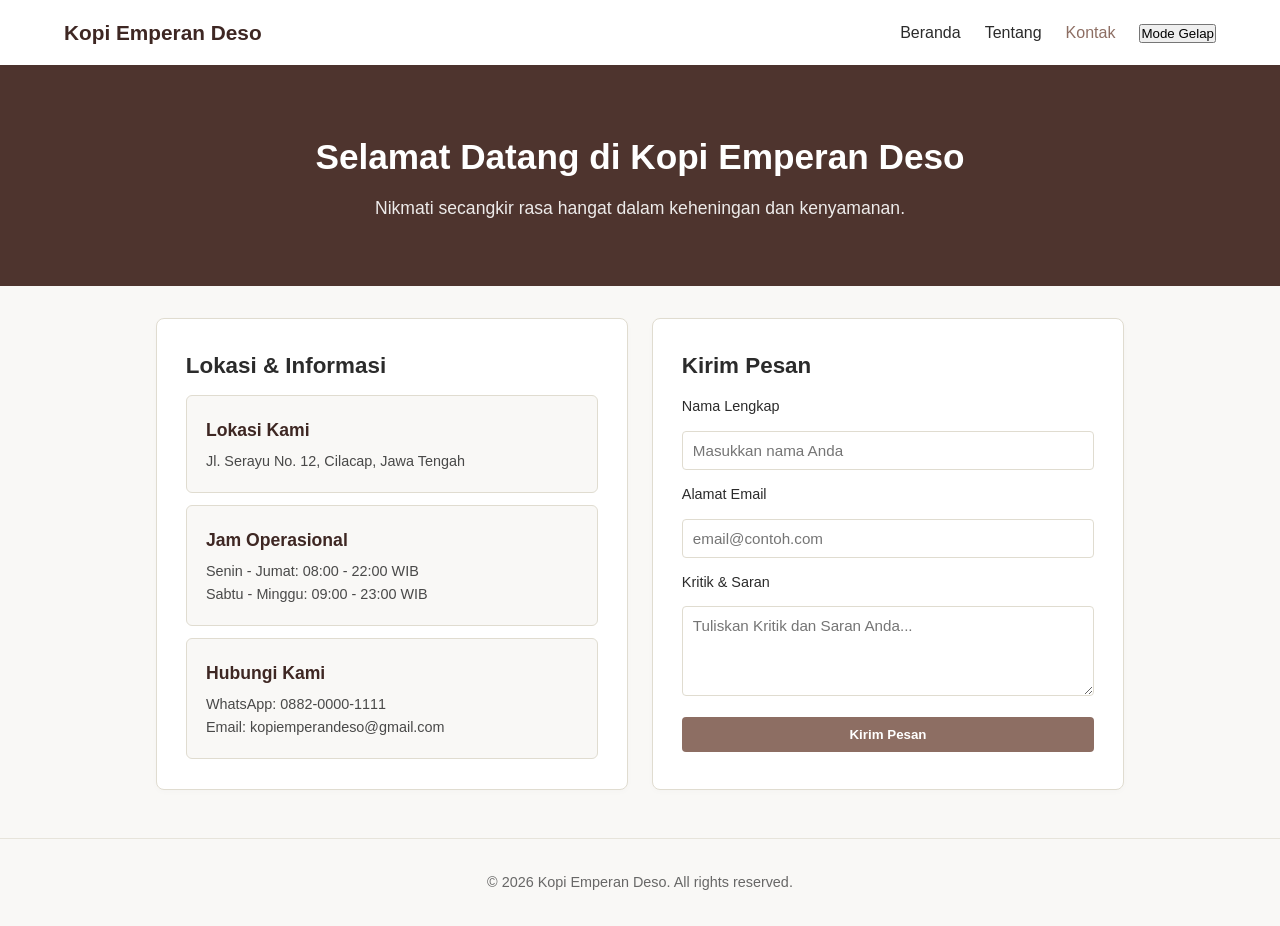
==== commit c8ccabcd: "commit ke 55" ====
--- a/kontak.html
+++ b/kontak.html
@@ -44,7 +44,7 @@
       </section>
 
       <section class="card">
-        <h2>Kritik & Saran</h2>
+        <h2>Kirim Pesan</h2>
         <form id="form-pesan" class="form-kontak">
           <label for="nama">Nama Lengkap</label>
           <input type="text" id="nama" placeholder="Masukkan nama Anda" />
@@ -66,6 +66,6 @@
     <p>&copy; 2026 Kopi Emperan Deso. All rights reserved.</p>
   </footer>
 
-  <script src="js/script.js"></script>
+  <script src="script.js"></script>
 </body>
 </html>
--- a/style.css
+++ b/style.css
@@ -1,157 +1,189 @@
 :root {
-    --bg-cream-light: #FDFBF7;
-    --bg-cream-soft: #F4EAE1;
-    --accent-cream: #E6D5C3;
-    --text-dark: #2B1B17;
-    --text-muted: #555;
-    --brown-coffee: #6F4E37;
-    --brown-deep: #3D2314;
-    --card-top: #FFFFFF;
-}
-
-body.gelap {
-    --bg-cream-light: #17110D;
-    --bg-cream-soft: #261B15;
-    --accent-cream: #4A3A2F;
-    --text-dark: #EEE6DD;
-    --text-muted: #C9BDB0;
-    --card-top: #2F221A;
+    --bg-color: #f9f8f6;          /* Putih tulang / cream sangat lembut */
+    --text-color: #2b2b2b;        /* Hitam arang / abu sangat gelap */
+    --card-bg: #ffffff;           /* Putih bersih */
+    --navbar-bg: #ffffff;         /* Putih */
+    --navbar-text: #3e2723;       /* Cokelat tua */
+    --border-color: #e0dcd0;      /* Abu-abu cream terang */
+    --hero-bg: #4e342e;           /* Cokelat tua klasik */
+    --hero-text: #ffffff;         /* Putih */
+    --highlight-color: #8d6e63;   /* Cokelat muda */
+    --accent-color: #d7ccc8;      /* Cream lembut */
+    --input-bg: #ffffff;          /* Putih */
+}
+
+
+body.dark-mode {
+    --bg-color: #121212;
+    --text-color: #f5f5f5;
+    --card-bg: #1e1e1e;
+    --navbar-bg: #1e1e1e;
+    --navbar-text: #d7ccc8;
+    --border-color: #333333;
+    --hero-bg: #271c18;
+    --hero-text: #f5f5f5;
+    --highlight-color: #bcaaa4;
+    --accent-color: #4e342e;
+    --input-bg: #2a2a2a;
 }
 
 * {
     margin: 0;
     padding: 0;
     box-sizing: border-box;
+}
+
+body {
+    background-color: var(--bg-color);
+    color: var(--text-color);
     font-family: 'Segoe UI', Tahoma, Geneva, Verdana, sans-serif;
-}
-
-body {
-    background-color: var(--bg-cream-light);
-    color: var(--text-dark);
     line-height: 1.6;
-}
-
-/* ===== BAGIAN UMUM (Dasar / Ketua) ===== */
+    transition: background-color 0.3s ease, color 0.3s ease;
+}
+
 .navbar {
+    background-color: var(--navbar-bg);
     display: flex;
     justify-content: space-between;
     align-items: center;
-    flex-wrap: wrap;
-    gap: 12px;
-    padding: 16px 32px;
-    background-color: var(--brown-deep);
-    color: var(--bg-cream-light);
+    padding: 1rem 5%;
+    box-shadow: 0 2px 4px rgba(0, 0, 0, 0.05);
+    position: sticky;
+    top: 0;
+    z-index: 1000;
+    transition: background-color 0.3s ease;
 }
 
 .logo {
-    font-size: 22px;
+    font-size: 1.3rem;
     font-weight: bold;
+    color: var(--navbar-text);
 }
 
 .menu {
-    display: flex;
-    gap: 24px;
     list-style: none;
+    display: flex;
+    gap: 1.5rem;
+    align-items: center;
 }
 
 .menu a {
-    color: var(--accent-cream);
     text-decoration: none;
-}
-
-.menu a:hover {
-    text-decoration: underline;
-}
-
-#tombol-tema {
-    padding: 8px 14px;
-    border: none;
-    border-radius: 6px;
-    background-color: var(--accent-cream);
-    color: var(--brown-deep);
+    color: var(--text-color);
+    font-weight: 500;
+    transition: color 0.2s ease;
+}
+
+.menu a:hover,
+.menu a.active {
+    color: var(--highlight-color);
+}
+
+/*untuk tombol pergantian mode */
+#theme-toggle {
+    background-color: var(--accent-color);
+    border: 1px solid var(--border-color);
+    color: var(--text-color);
+    padding: 6px 12px;
+    border-radius: 4px;
     cursor: pointer;
-}
-
-main,
-.container {
-    max-width: 900px;
-    margin: 40px auto;
-    padding: 0 20px;
-}
-
-.container {
-    display: flex;
-    flex-direction: column;
-    gap: 25px;
-}
-
-.card {
-    background: linear-gradient(180deg, var(--card-top), var(--bg-cream-soft));
-    border: 1px solid var(--accent-cream);
-    padding: 25px;
-    border-radius: 12px;
-    box-shadow: 0 4px 10px rgba(61, 35, 20, 0.05);
-    margin-bottom: 25px;
-}
-
-.container .card {
-    margin-bottom: 0;
-}
-
-.card h2 {
-    color: var(--brown-deep);
-    margin-bottom: 15px;
-    font-size: 1.5rem;
-    border-bottom: 2px solid var(--accent-cream);
-    padding-bottom: 8px;
-}
-
-body.gelap .card h2 {
-    color: var(--accent-cream);
-}
-
-footer {
+    font-size: 0.9rem;
+    transition: all 0.5s ease;
+}
+
+#theme-toggle:hover {
+    background-color: var(--highlight-color);
+    color: #ffffff;
+}
+
+.hero {
+    background-color: var(--hero-bg);
+    color: var(--hero-text);
     text-align: center;
-    padding: 20px;
-    background-color: var(--brown-deep);
-    color: var(--accent-cream);
-    font-size: 0.85rem;
-    margin-top: 40px;
-}
-
-/* ===== BAGIAN BERANDA (Ajiw) ===== */
-.hero {
-    background: linear-gradient(135deg, var(--brown-deep), var(--brown-coffee));
-    color: #FDFBF7;
-    padding: 60px 20px;
-    text-align: center;
-    border-bottom: 5px solid var(--bg-cream-soft);
-}
-
-.hero-content {
-    max-width: 700px;
-    margin: 0 auto;
+    padding: 4rem 1rem;
+    transition: background-color 0.3s ease;
 }
 
 .hero h1 {
-    font-size: 2.5rem;
-    margin-bottom: 10px;
-    letter-spacing: 1px;
+    font-size: 2.2rem;
+    margin-bottom: 0.5rem;
 }
 
 .hero p {
     font-size: 1.1rem;
-    color: var(--accent-cream);
+    opacity: 0.9;
+}
+
+main, .container {
+    max-width: 1000px;
+    margin: 2rem auto;
+    padding: 0 1rem;
+    display: flex;
+    flex-direction: column;
+    gap: 1.5rem;
+}
+
+.card {
+    background-color: var(--card-bg);
+    border: 1px solid var(--border-color);
+    padding: 1.8rem;
+    border-radius: 8px;
+    box-shadow: 0 2px 6px rgba(0, 0, 0, 0.02);
+    transition: background-color 0.3s ease, border-color 0.3s ease;
+}
+
+.card h2 {
+    margin-bottom: 0.75rem;
+    color: var(--text-color);
+    font-size: 1.4rem;
 }
 
 .card-intro {
-    margin-bottom: 16px;
+    margin-bottom: 1.2rem;
+    font-size: 0.95rem;
 }
 
 .grid {
     display: grid;
-    grid-template-columns: repeat(auto-fit, minmax(280px, 1fr));
-    gap: 20px;
+    grid-template-columns: 1fr 1fr;
+    gap: 1.5rem;
+}
+
+.menu-grid {
+    display: grid;
+    grid-template-columns: repeat(auto-fit, minmax(260px, 1fr));
+    gap: 1.2rem;
+    margin-top: 1rem;
+}
+
+.menu-item {
+    background-color: var(--bg-color);
+    padding: 1.2rem;
+    border-radius: 6px;
+    border: 1px solid var(--border-color);
+    transition: background-color 0.3s ease, border-color 0.3s ease;
+}
+
+.menu-item h3 {
+    font-size: 1.1rem;
+    margin-bottom: 0.4rem;
+    color: var(--navbar-text);
+}
+
+body.dark-mode .menu-item h3 {
+    color: var(--highlight-color);
+}
+
+.menu-item p {
+    font-size: 0.9rem;
+    opacity: 0.85;
+}
+
+.highlight {
+    margin-top: 0.6rem;
+    font-size: 0.95rem;
+    color: var(--highlight-color);
+    font-weight: 600;
 }
 
 .info-list {
@@ -159,176 +191,95 @@
 }
 
 .info-list li {
-    padding: 6px 0;
-}
-
-.highlight {
-    margin-top: 10px;
-    font-size: 0.9rem;
-    color: var(--brown-coffee);
-    font-weight: 600;
-}
-
-.menu-grid {
-    display: grid;
-    grid-template-columns: repeat(auto-fit, minmax(220px, 1fr));
-    gap: 15px;
-}
-
-.menu-item {
-    background-color: var(--bg-cream-light);
-    padding: 15px;
-    border-radius: 8px;
-    border-left: 4px solid var(--brown-coffee);
-}
-
-.menu-item h3 {
-    color: var(--brown-coffee);
-    font-size: 1.1rem;
-    margin-bottom: 5px;
-}
-
-.menu-item p {
-    font-size: 0.9rem;
-    color: var(--text-muted);
-}
-
-/* ===== BAGIAN TENTANG (Ocid) ===== */
-.daftar {
-    margin-left: 20px;
-}
-
-/* ===== BAGIAN KONTAK (Sherly) ===== */
+    margin-bottom: 0.5rem;
+}
+
+.form-kontak {
+    display: flex;
+    flex-direction: column;
+    gap: 0.8rem;
+}
+
 .form-kontak label {
-    display: block;
-    font-weight: 600;
-    font-size: 0.9rem;
-    color: var(--text-dark);
-    margin-top: 10px;
-    margin-bottom: 4px;
+    font-weight: 500;
+    font-size: 0.9rem;
 }
 
 .form-kontak input,
 .form-kontak textarea {
     width: 100%;
-    padding: 10px 12px;
-    border: 1px solid var(--accent-cream);
-    border-radius: 6px;
-    background-color: var(--bg-cream-light);
+    padding: 10px;
+    border: 1px solid var(--border-color);
+    background-color: var(--input-bg);
+    color: var(--text-color);
+    border-radius: 4px;
     font-family: inherit;
-    font-size: 0.9rem;
-    color: var(--text-dark);
-}
-
-.form-kontak input:focus,
-.form-kontak textarea:focus {
-    outline: none;
-    border-color: var(--brown-coffee);
-}
-
-.form-kontak button,
-#tombol-kirim {
-    margin-top: 16px;
-    width: 100%;
-    padding: 12px;
-    background-color: var(--brown-deep);
-    color: #FDFBF7;
+    font-size: 0.95rem;
+}
+
+.form-kontak button {
+    background-color: var(--highlight-color);
+    color: #ffffff;
     border: none;
-    border-radius: 6px;
-    font-size: 0.95rem;
+    padding: 10px 15px;
+    border-radius: 4px;
+    cursor: pointer;
     font-weight: 600;
-    cursor: pointer;
+    margin-top: 0.5rem;
     transition: background-color 0.2s ease;
 }
 
-.form-kontak button:hover,
-#tombol-kirim:hover {
-    background-color: var(--brown-coffee);
+.form-kontak button:hover {
+    background-color: var(--hero-bg);
 }
 
 #status-form {
-    margin-top: 12px;
-    font-size: 0.85rem;
-    font-weight: 600;
+    margin-top: 0.5rem;
+    font-size: 0.9rem;
+    font-weight: 500;
+}
+
+footer {
     text-align: center;
-}
-
-/* ===== RESPONSIVE ===== */
-
-/* Laptop / PC (Lebar di atas 1024px) */
-@media (min-width: 1025px) {
-    main,
-    .container {
-        max-width: 1000px;
-    }
-    .hero h1 {
-        font-size: 2.8rem;
-    }
-    .card {
-        padding: 30px;
-    }
-}
-
-/* Tablet (Lebar maksimal 1024px) */
-@media (max-width: 1024px) {
-    .hero {
-        padding: 50px 20px;
-    }
-    .hero h1 {
-        font-size: 2.2rem;
-    }
-    main,
-    .container {
-        margin: 30px auto;
-        padding: 0 20px;
-    }
-    .grid,
-    .menu-grid {
-        grid-template-columns: repeat(2, 1fr);
-        gap: 15px;
-    }
-}
-
-/* Android / Smartphone (Lebar maksimal 600px) */
-@media (max-width: 600px) {
+    padding: 2rem;
+    font-size: 0.9rem;
+    opacity: 0.7;
+    border-top: 1px solid var(--border-color);
+    margin-top: 3rem;
+}
+
+@media (max-width: 768px) {
+    .grid {
+        grid-template-columns: 1fr;
+    }
+    
     .navbar {
         flex-direction: column;
-        padding: 14px 16px;
-    }
+        gap: 0.8rem;
+        padding: 1rem;
+    }
+    
     .menu {
-        gap: 14px;
-    }
+        gap: 1rem;
+    }
+}
+
+@media (min-width: 769px) and (max-width: 1024px) {
+    .container, main {
+        max-width: 90%;
+        padding: 0 1.5rem;
+    }
+
+    .navbar {
+        padding: 1rem 3%;
+    }
+
     .hero {
-        padding: 35px 15px;
-    }
-    .hero h1 {
-        font-size: 1.6rem;
-    }
-    .hero p {
-        font-size: 0.95rem;
-    }
-    main,
-    .container {
-        margin: 20px auto;
-        padding: 0 12px;
-        gap: 18px;
-    }
-    .card {
-        padding: 16px;
-    }
-    .card h2 {
-        font-size: 1.25rem;
-    }
-    .grid,
-    .menu-grid {
-        grid-template-columns: 1fr;
-        gap: 12px;
-    }
-    .menu-item {
-        padding: 12px;
-    }
-    footer {
-        padding: 15px 10px;
-        font-size: 0.8rem;
+        padding: 4.5rem 2rem;
+    }
+
+    .grid {
+        grid-template-columns: 1fr 1fr;
+        gap: 1.2rem;
     }
 }
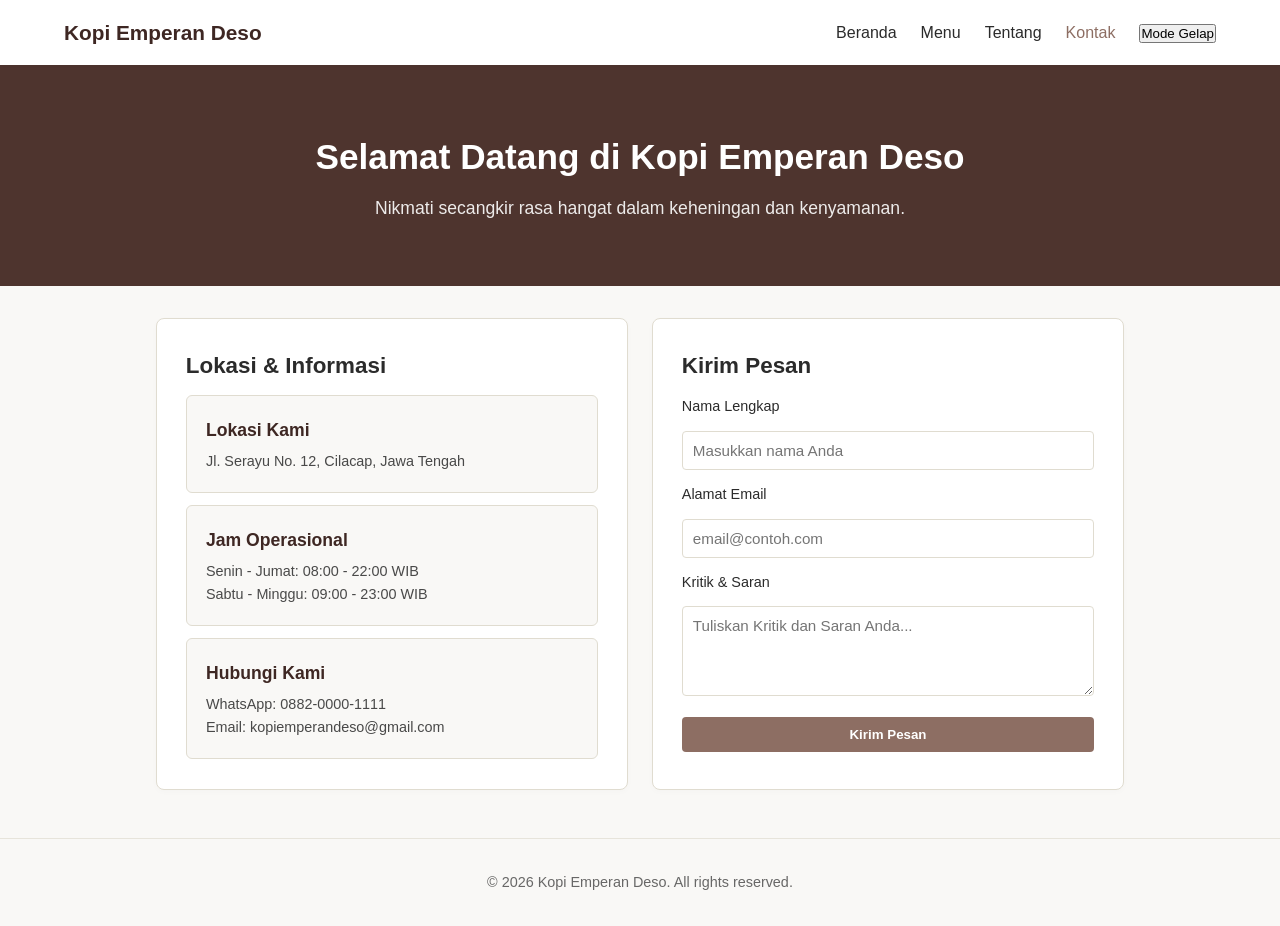
==== commit 87cdf7c6: "finish" ====
--- a/kontak.html
+++ b/kontak.html
@@ -12,6 +12,7 @@
     <nav>
       <ul class="menu">
         <li><a href="index.html">Beranda</a></li>
+        <li><a href="menu.html">Menu</a></li>
         <li><a href="tentang.html">Tentang</a></li>
         <li><a href="kontak.html" class="active">Kontak</a></li>
       </ul>
--- a/style.css
+++ b/style.css
@@ -88,7 +88,7 @@
     border-radius: 4px;
     cursor: pointer;
     font-size: 0.9rem;
-    transition: all 0.5s ease;
+    transition: all 0.2s ease;
 }
 
 #theme-toggle:hover {
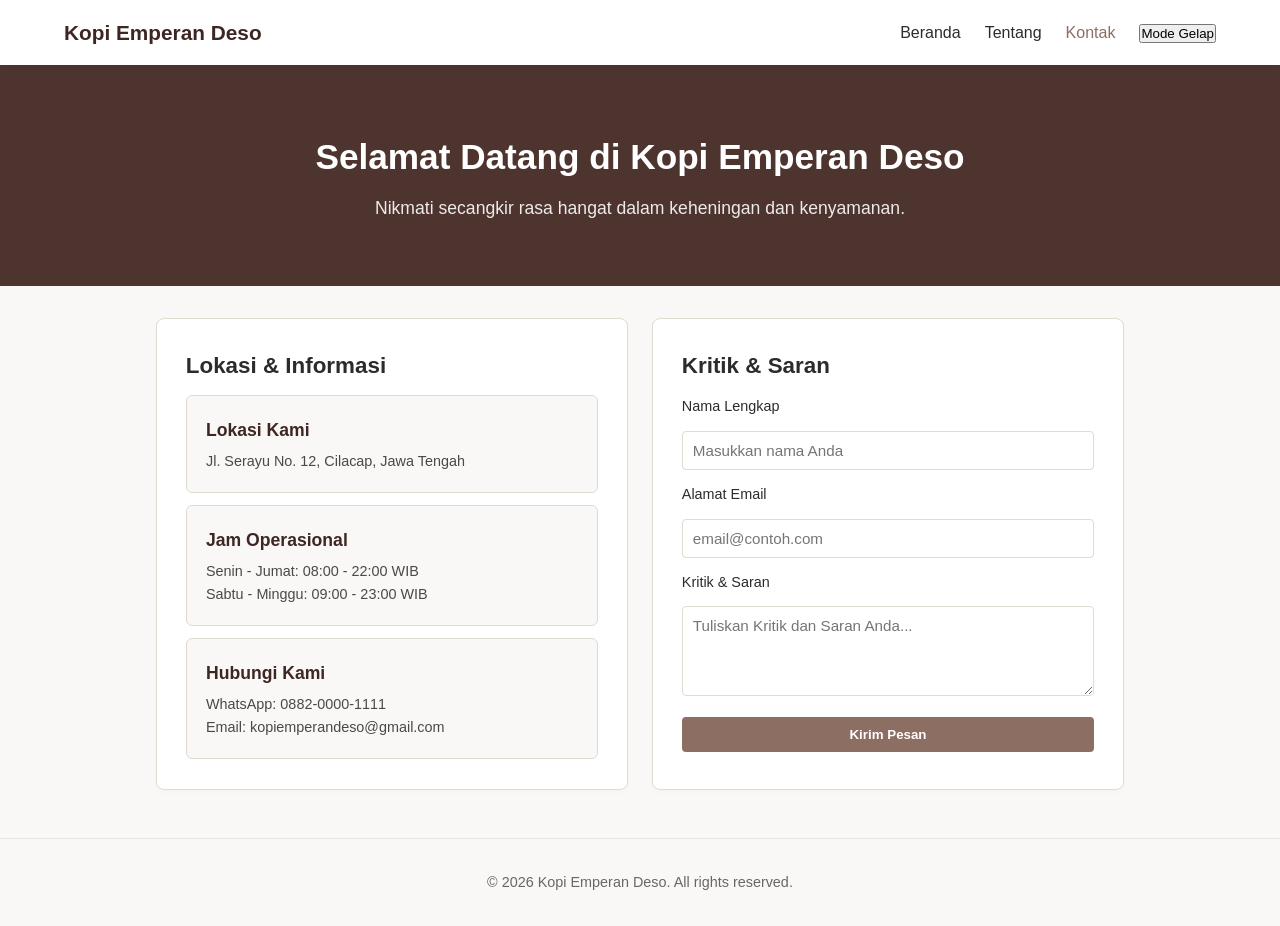
==== commit 393d0903: "Merge pull request #12 from saktiiaji/fitur-kontak Fitur kontak" ====
--- a/kontak.html
+++ b/kontak.html
@@ -12,7 +12,6 @@
     <nav>
       <ul class="menu">
         <li><a href="index.html">Beranda</a></li>
-        <li><a href="menu.html">Menu</a></li>
         <li><a href="tentang.html">Tentang</a></li>
         <li><a href="kontak.html" class="active">Kontak</a></li>
       </ul>
@@ -45,7 +44,7 @@
       </section>
 
       <section class="card">
-        <h2>Kirim Pesan</h2>
+        <h2>Kritik & Saran</h2>
         <form id="form-pesan" class="form-kontak">
           <label for="nama">Nama Lengkap</label>
           <input type="text" id="nama" placeholder="Masukkan nama Anda" />
